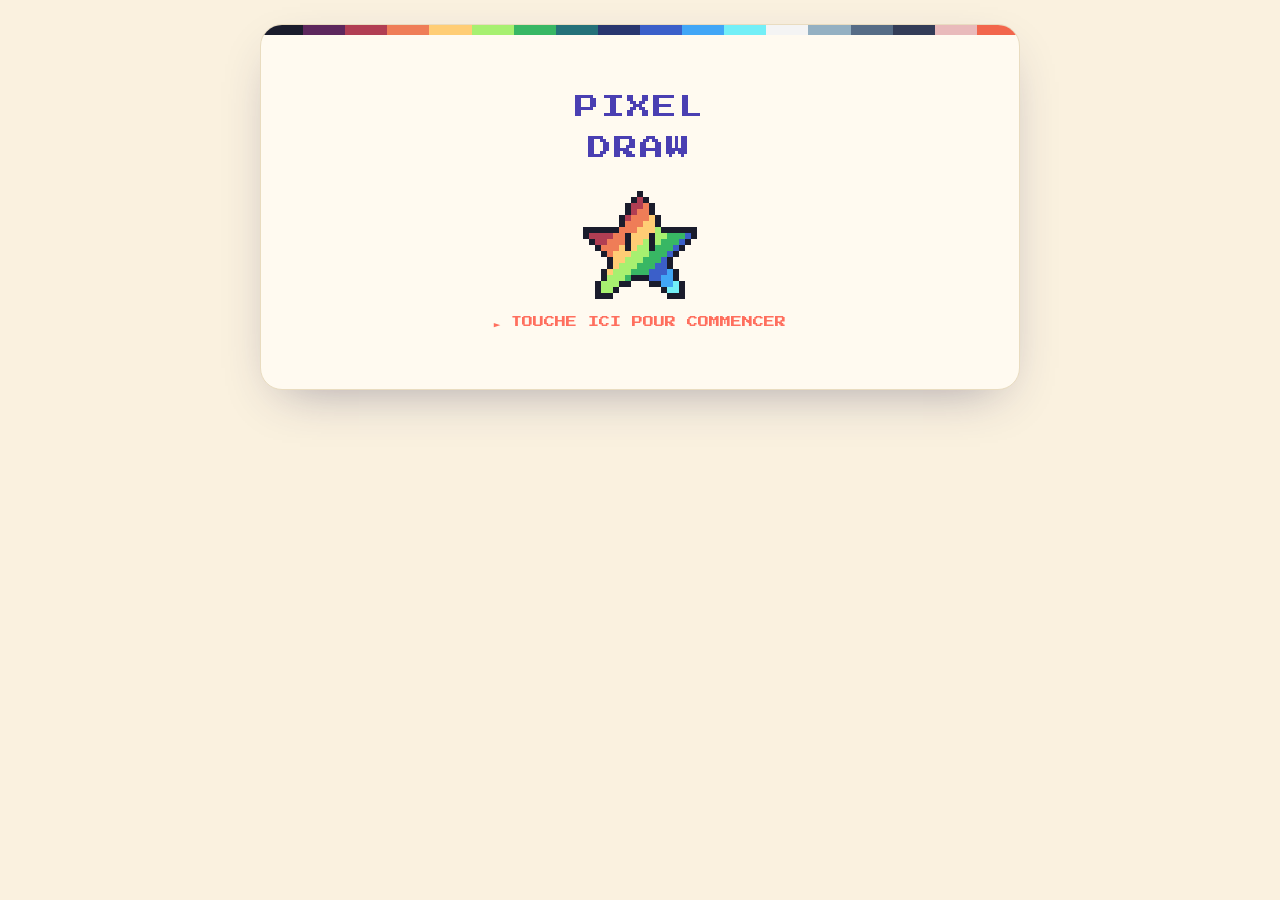
==== v1/index.html @ 9400b4b7 "v0.00.2 Co-Authored-By: Claude Sonnet 5 <noreply@anthropic.com>" ====
<!DOCTYPE html>
<html lang="fr">
<head>
<meta charset="UTF-8">
<meta name="viewport" content="width=device-width, initial-scale=1, maximum-scale=1, user-scalable=no">
<title>Pixel Draw</title>
<link rel="icon" type="image/svg+xml" href="assets/favicon.svg">
<link rel="preconnect" href="https://fonts.googleapis.com">
<link rel="preconnect" href="https://fonts.gstatic.com" crossorigin>
<link href="https://fonts.googleapis.com/css2?family=Baloo+2:wght@500;700&family=Nunito:wght@400;700;800&family=Press+Start+2P&display=swap" rel="stylesheet">
<link rel="stylesheet" href="assets/css/style.css">
</head>
<body>

<div class="wrap">
  <div class="card">
    <div class="nuancier" id="nuancier"></div>

    <!-- TITRE -->
    <section class="screen pad active" id="s-title" data-screen="title">
      <div class="logo">PIXEL<br>DRAW</div>
      <canvas id="mascot" width="120" height="120"></canvas>
      <div class="go">&#9658; TOUCHE ICI POUR COMMENCER</div>
    </section>

    <!-- SÉLECTION -->
    <section class="screen pad" id="s-select" data-screen="select">
      <div class="selhead">
        <button class="btn" id="selBack">‹ Titre</button>
        <h2>Choisis ton dessin</h2>
        <span class="pixel" id="selCounter" style="font-size:9px;color:var(--ink-soft)"></span>
      </div>
      <div class="thumbs" id="thumbs"></div>
      <div class="pager">
        <button class="btn" id="pgPrev">‹</button>
        <span class="pixel" id="selPager"></span>
        <button class="btn" id="pgNext">›</button>
      </div>
    </section>

    <!-- JEU -->
    <section class="screen pad" id="s-game" data-screen="game">
      <div class="topbar">
        <button class="btn" id="gmBack">‹ Retour</button>
        <div class="mid">
          <div class="pname" id="hudName"></div>
          <div class="pdiff" id="hudDiff"></div>
        </div>
        <div class="rem">restants&nbsp;<span id="hudRemaining">0</span></div>
      </div>
      <div class="game-body">
        <div class="model">
          <canvas id="modelCanvas"></canvas>
          <div class="cap"><span id="modelTotal">0</span> pixels</div>
        </div>
        <div id="gridWrap"><canvas id="gridCanvas"></canvas></div>
        <div class="palette" id="palette"></div>
      </div>
      <div class="toolbar">
        <button class="btn tool" id="tErase">🧽 Effacer</button>
        <button class="btn tool" id="tSolution">👁 Solution</button>
        <button class="btn" id="tBack">↩ Retour</button>
        <button class="btn" id="tSolve" style="display:none">⚡ Résoudre</button>
      </div>
    </section>
  </div>
</div>

<canvas id="fxCanvas"></canvas>
<div id="winOverlay"><div class="wincard">
  <h2>Terminé ! 🎉</h2>
  <p>Beau travail.</p>
  <div class="row">
    <button class="btn primary" id="winNext">Dessin suivant ›</button>
    <button class="btn" id="winBack">Sélection</button>
  </div>
</div></div>
<div id="toast"></div>

<script src="assets/js/app.js"></script>
</body>
</html>
---- v1/assets/css/style.css ----
:root{
    --bg:#faf1df; --card:#fffaf0; --ink:#302b57; --ink-soft:#726c9c;
    --accent:#4a3fb2; --accent-2:#ff6f5e; --line:#e9dcc0;
    --cell-blank:#f3ead6; --grid-line:#e2d4b6;
    --pill:#f1e7d2; --shadow:0 18px 50px -22px rgba(48,43,87,.45);
  }
  @media (prefers-color-scheme:dark){
    :root{
      --bg:#16141d; --card:#201d2b; --ink:#ece9ff; --ink-soft:#a29cc9;
      --accent:#9384ff; --accent-2:#ff8574; --line:#332c46;
      --cell-blank:#1a1824; --grid-line:#2b2540;
      --pill:#2a2438; --shadow:0 18px 50px -20px rgba(0,0,0,.6);
    }
  }

  *{box-sizing:border-box}
  html,body{margin:0;padding:0}
  body{
    background:var(--bg); color:var(--ink);
    font-family:'Nunito',-apple-system,BlinkMacSystemFont,system-ui,sans-serif;
    min-height:100vh; display:flex; align-items:flex-start; justify-content:center;
    padding:24px 14px 60px; -webkit-tap-highlight-color:transparent; user-select:none;
  }
  .wrap{width:100%; max-width:760px}
  .card{background:var(--card); border:1px solid var(--line); border-radius:22px;
    overflow:hidden; box-shadow:var(--shadow)}
  .nuancier{display:flex; height:10px}
  .nuancier i{flex:1}
  .pad{padding:22px 20px 26px}

  h1,h2{font-family:'Baloo 2',cursive; margin:0}
  .btn{font-family:'Baloo 2',cursive; font-size:15px; border:1px solid var(--line);
    background:var(--pill); color:var(--ink); padding:9px 15px; border-radius:999px;
    cursor:pointer; display:inline-flex; align-items:center; gap:7px; line-height:1}
  .btn:hover{border-color:var(--accent)}
  .btn.primary{background:var(--accent); color:#fff; border-color:var(--accent)}
  .pixel{font-family:'Press Start 2P',monospace}

  .screen{display:none}
  .screen.active{display:block}

  /* ---- écran titre ---- */
  #s-title{text-align:center; padding:52px 20px 58px; cursor:pointer}
  #s-title .logo{font-family:'Press Start 2P',monospace; font-size:24px; color:var(--accent);
    letter-spacing:2px; line-height:1.7}
  #s-title canvas{margin:22px auto 18px; display:block; image-rendering:pixelated}
  #s-title .go{font-family:'Press Start 2P',monospace; font-size:11px; color:var(--accent-2);
    animation:blink 1.1s steps(1) infinite}
  @keyframes blink{50%{opacity:0}}

  /* ---- écran sélection ---- */
  .selhead{display:flex; align-items:center; justify-content:space-between; gap:10px; margin-bottom:16px}
  .selhead h2{font-size:18px}
  .thumbs{display:grid; grid-template-columns:repeat(3,1fr); gap:12px}
  .thumb{position:relative; background:var(--pill); border:1px solid var(--line); border-radius:14px;
    padding:10px; min-height:154px; display:flex; flex-direction:column; align-items:center;
    justify-content:center; gap:8px; cursor:pointer}
  .thumb:hover:not(.is-empty){border-color:var(--accent)}
  .thumb canvas{image-rendering:pixelated; max-width:104px; height:auto; border-radius:6px}
  .tmeta{display:flex; flex-direction:column; align-items:center; gap:4px}
  .tname{font-family:'Baloo 2',cursive; font-weight:700; font-size:13px}
  .pill{font-family:'Press Start 2P',monospace; font-size:8px; padding:4px 6px; border-radius:6px; color:#fff}
  .pill.easy{background:#38b764}.pill.normal{background:#41a6f6}.pill.hard{background:#b13e53}
  .thumb .check{position:absolute; top:8px; right:10px; color:#38b764; font-weight:800; font-size:16px}
  .thumb .lock{position:absolute; top:7px; right:9px; font-size:15px}
  .thumb.is-done{border-color:#38b764}
  .thumb.is-locked canvas{filter:grayscale(1); opacity:.45}
  .thumb.is-locked,.thumb.is-soon{cursor:pointer}
  .thumb.is-empty{cursor:default; opacity:.5}
  .thumb .x{font-size:22px; color:var(--ink-soft)}
  .thumb.is-soon{color:var(--ink-soft)}
  .thumb .ribbon{position:absolute; top:12px; left:-6px; background:var(--accent-2); color:#fff;
    font-family:'Press Start 2P',monospace; font-size:7px; padding:4px 8px; border-radius:4px}
  .thumb.shake{animation:shake .4s}
  @keyframes shake{25%{transform:translateX(-5px)}75%{transform:translateX(5px)}}
  .pager{display:flex; align-items:center; justify-content:center; gap:14px; margin-top:16px}
  .pager .pixel{font-size:10px; color:var(--ink-soft)}

  /* ---- écran jeu ---- */
  .topbar{display:flex; align-items:center; justify-content:space-between; gap:10px; margin-bottom:14px}
  .topbar .mid{text-align:center; line-height:1.35}
  .topbar .pname{font-family:'Baloo 2',cursive; font-weight:700}
  .topbar .pdiff{font-family:'Press Start 2P',monospace; font-size:8px; color:var(--ink-soft)}
  .topbar .rem{font-family:'Press Start 2P',monospace; font-size:9px; color:var(--accent); white-space:nowrap}
  .game-body{display:flex; gap:16px; align-items:flex-start; justify-content:center; flex-wrap:wrap}
  .model{flex:0 0 auto; width:130px; text-align:center}
  .model canvas{image-rendering:pixelated; border:1px solid var(--line); border-radius:8px;
    background:var(--card); max-width:100%}
  .model .cap{font-family:'Press Start 2P',monospace; font-size:8px; color:var(--ink-soft); margin-top:6px}
  #gridWrap{flex:1 1 320px; max-width:100%; overflow:auto; display:flex; justify-content:center}
  #gridCanvas{image-rendering:pixelated; touch-action:none; cursor:pointer}
  .palette{flex:0 0 auto; display:flex; flex-direction:column; gap:8px; max-width:100%}
  .swcol{position:relative; display:flex; align-items:center; gap:8px; border:1px solid var(--line);
    background:var(--pill); border-radius:10px; padding:6px 12px 6px 6px; cursor:pointer;
    font-family:'Press Start 2P',monospace; font-size:9px}
  .swcol .sw-chip{width:22px; height:22px; border-radius:6px; background:var(--sw);
    border:1px solid rgba(0,0,0,.18); flex:0 0 auto}
  .swcol.selected{border-color:var(--ink); box-shadow:0 0 0 2px var(--ink) inset}
  .swcol.depleted{opacity:.35}
  .toolbar{display:flex; flex-wrap:wrap; gap:8px; justify-content:center; margin-top:16px}
  .tool.active{border-color:var(--accent-2); color:var(--accent-2); animation:rainbow 1s linear infinite}
  @keyframes rainbow{0%{color:#b13e53}25%{color:#ffcd75}50%{color:#38b764}75%{color:#41a6f6}100%{color:#b13e53}}

  @media (max-width:640px){
    .palette{flex-direction:row; flex-wrap:wrap; justify-content:center}
    .model{width:104px}
    #s-title .logo{font-size:20px}
  }

  /* ---- overlays ---- */
  #fxCanvas{position:fixed; inset:0; pointer-events:none; z-index:90}
  #winOverlay{position:fixed; inset:0; background:rgba(20,16,30,.55); display:none;
    align-items:center; justify-content:center; z-index:70; padding:20px}
  #winOverlay.show{display:flex}
  .wincard{background:var(--card); border:1px solid var(--line); border-radius:20px;
    padding:28px 26px; text-align:center; max-width:340px; box-shadow:var(--shadow)}
  .wincard h2{font-size:26px; margin-bottom:6px}
  .wincard p{color:var(--ink-soft); margin:0 0 18px}
  .wincard .row{display:flex; gap:10px; justify-content:center; flex-wrap:wrap}
  #toast{position:fixed; left:50%; bottom:26px; transform:translateX(-50%) translateY(20px); opacity:0;
    background:var(--ink); color:var(--card); padding:10px 16px; border-radius:999px; font-size:13px;
    font-weight:700; transition:.25s; z-index:80; pointer-events:none; max-width:90vw; text-align:center}
  #toast.show{opacity:1; transform:translateX(-50%) translateY(0)}

  @media (prefers-reduced-motion:reduce){
    #s-title .go,.tool.active,.thumb.shake{animation:none}
  }
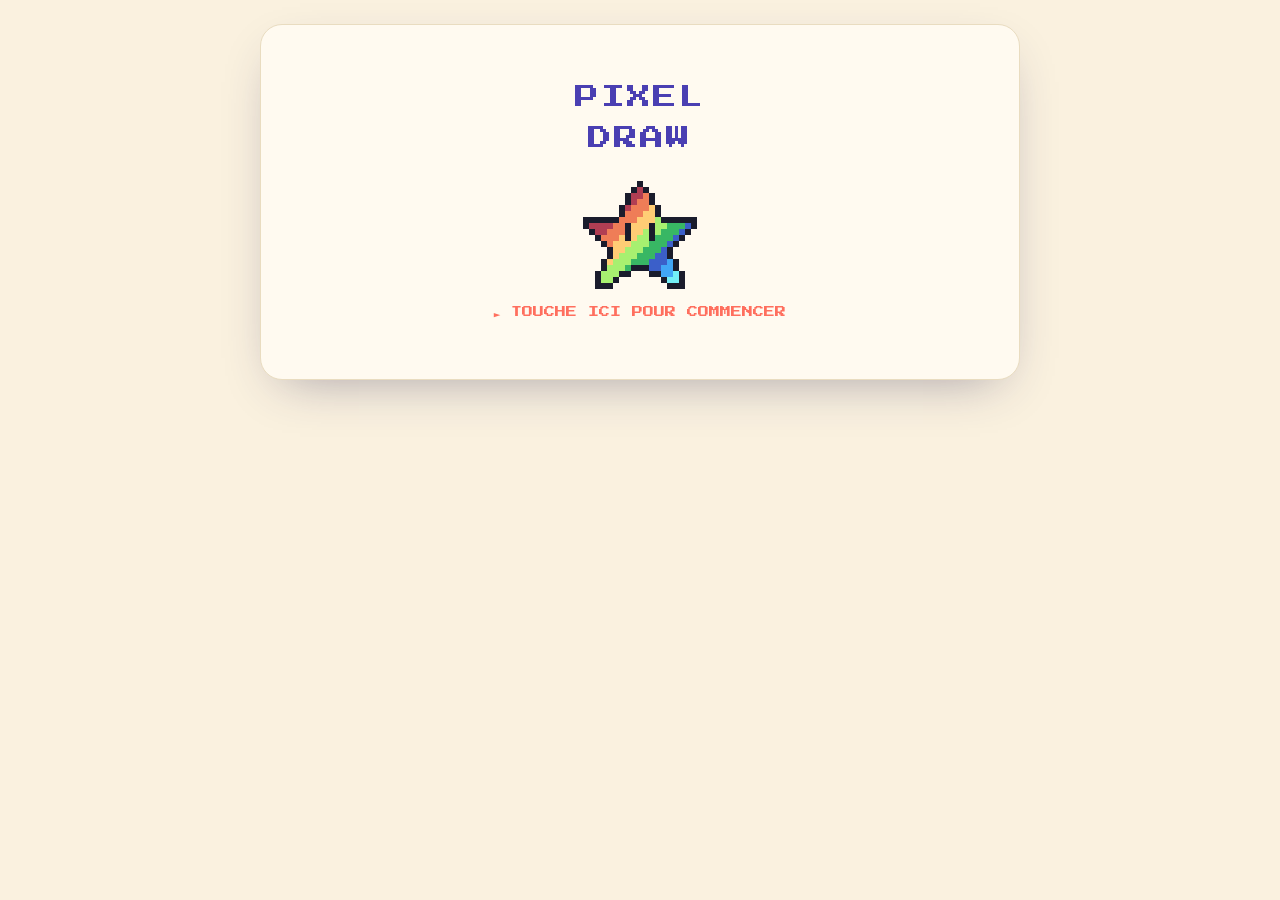
==== commit aa641e54: "v0.00.3 Co-Authored-By: Claude Sonnet 5 <noreply@anthropic.com>" ====
--- a/v1/index.html
+++ b/v1/index.html
@@ -14,7 +14,6 @@
 
 <div class="wrap">
   <div class="card">
-    <div class="nuancier" id="nuancier"></div>
 
     <!-- TITRE -->
     <section class="screen pad active" id="s-title" data-screen="title">
--- a/v1/assets/css/style.css
+++ b/v1/assets/css/style.css
@@ -24,8 +24,6 @@
   .wrap{width:100%; max-width:760px}
   .card{background:var(--card); border:1px solid var(--line); border-radius:22px;
     overflow:hidden; box-shadow:var(--shadow)}
-  .nuancier{display:flex; height:10px}
-  .nuancier i{flex:1}
   .pad{padding:22px 20px 26px}
 
   h1,h2{font-family:'Baloo 2',cursive; margin:0}
